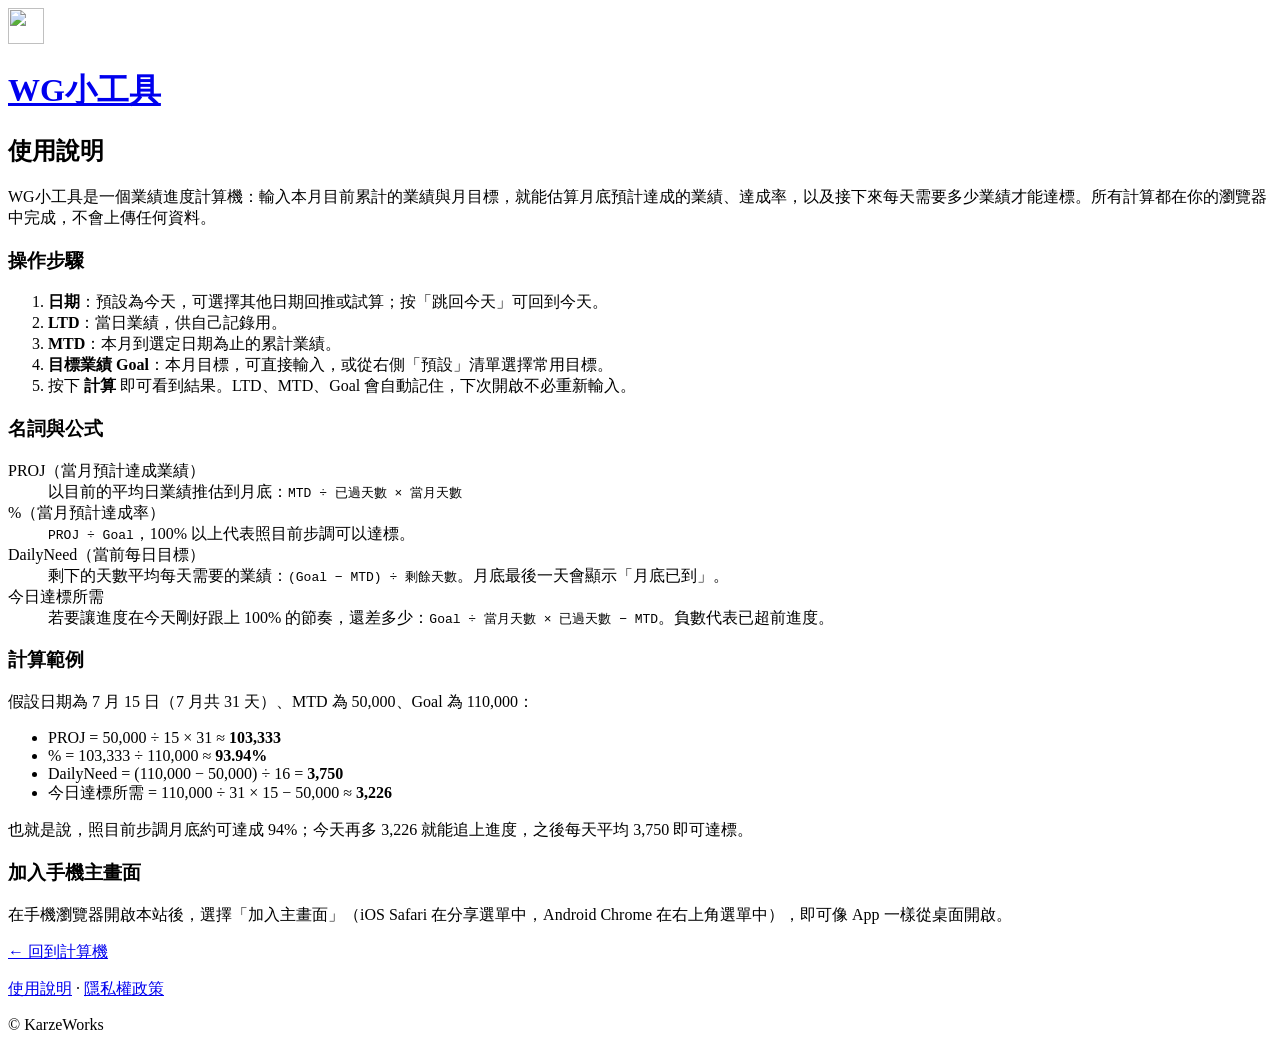
==== about.html @ 16598b03 "計算機改回 /wg-calculator/ 發布，根目錄檔案移至 karzeworks.github.io 根網域需保留給其他專案；ads.txt 與全站隱私權政策只能放在網域根目錄， 因此改由 ka" ====
<!doctype html>
<html lang="zh-Hant">
<head>
  <meta charset="utf-8">
  <meta name="viewport" content="width=device-width, initial-scale=1, viewport-fit=cover">
  <meta name="theme-color" content="#ef4135">
  <meta name="description" content="WG小工具使用說明：各欄位意義、PROJ、達成率、DailyNeed 與今日達標所需的計算公式與範例。">
  <title>使用說明 - WG小工具</title>
  <link rel="icon" type="image/png" sizes="32x32" href="icons/favicon-32.png">
  <link rel="apple-touch-icon" href="icons/apple-touch-icon.png">
  <link rel="stylesheet" href="style.css">
  <script async src="https://pagead2.googlesyndication.com/pagead/js/adsbygoogle.js?client=ca-pub-7288600499250923" crossorigin="anonymous"></script>
</head>
<body>
  <header class="top">
    <a href="./" class="home"><img src="icons/icon-192.png" alt="" class="logo" width="36" height="36"><h1>WG小工具</h1></a>
  </header>

  <main class="page">
    <article class="card prose">
      <h2>使用說明</h2>
      <p>WG小工具是一個業績進度計算機：輸入本月目前累計的業績與月目標，就能估算月底預計達成的業績、達成率，以及接下來每天需要多少業績才能達標。所有計算都在你的瀏覽器中完成，不會上傳任何資料。</p>

      <h3>操作步驟</h3>
      <ol>
        <li><strong>日期</strong>：預設為今天，可選擇其他日期回推或試算；按「跳回今天」可回到今天。</li>
        <li><strong>LTD</strong>：當日業績，供自己記錄用。</li>
        <li><strong>MTD</strong>：本月到選定日期為止的累計業績。</li>
        <li><strong>目標業績 Goal</strong>：本月目標，可直接輸入，或從右側「預設」清單選擇常用目標。</li>
        <li>按下 <strong>計算</strong> 即可看到結果。LTD、MTD、Goal 會自動記住，下次開啟不必重新輸入。</li>
      </ol>

      <h3>名詞與公式</h3>
      <dl class="formula">
        <dt>PROJ（當月預計達成業績）</dt>
        <dd>以目前的平均日業績推估到月底：<code>MTD ÷ 已過天數 × 當月天數</code></dd>
        <dt>%（當月預計達成率）</dt>
        <dd><code>PROJ ÷ Goal</code>，100% 以上代表照目前步調可以達標。</dd>
        <dt>DailyNeed（當前每日目標）</dt>
        <dd>剩下的天數平均每天需要的業績：<code>(Goal − MTD) ÷ 剩餘天數</code>。月底最後一天會顯示「月底已到」。</dd>
        <dt>今日達標所需</dt>
        <dd>若要讓進度在今天剛好跟上 100% 的節奏，還差多少：<code>Goal ÷ 當月天數 × 已過天數 − MTD</code>。負數代表已超前進度。</dd>
      </dl>

      <h3>計算範例</h3>
      <p>假設日期為 7 月 15 日（7 月共 31 天）、MTD 為 50,000、Goal 為 110,000：</p>
      <ul>
        <li>PROJ = 50,000 ÷ 15 × 31 ≈ <strong>103,333</strong></li>
        <li>% = 103,333 ÷ 110,000 ≈ <strong>93.94%</strong></li>
        <li>DailyNeed = (110,000 − 50,000) ÷ 16 = <strong>3,750</strong></li>
        <li>今日達標所需 = 110,000 ÷ 31 × 15 − 50,000 ≈ <strong>3,226</strong></li>
      </ul>
      <p>也就是說，照目前步調月底約可達成 94%；今天再多 3,226 就能追上進度，之後每天平均 3,750 即可達標。</p>

      <h3>加入手機主畫面</h3>
      <p>在手機瀏覽器開啟本站後，選擇「加入主畫面」（iOS Safari 在分享選單中，Android Chrome 在右上角選單中），即可像 App 一樣從桌面開啟。</p>

      <p><a href="./">← 回到計算機</a></p>
    </article>
  </main>

  <footer>
    <nav><a href="about.html">使用說明</a> · <a href="/privacy.html">隱私權政策</a></nav>
    <p>© KarzeWorks</p>
  </footer>
</body>
</html>
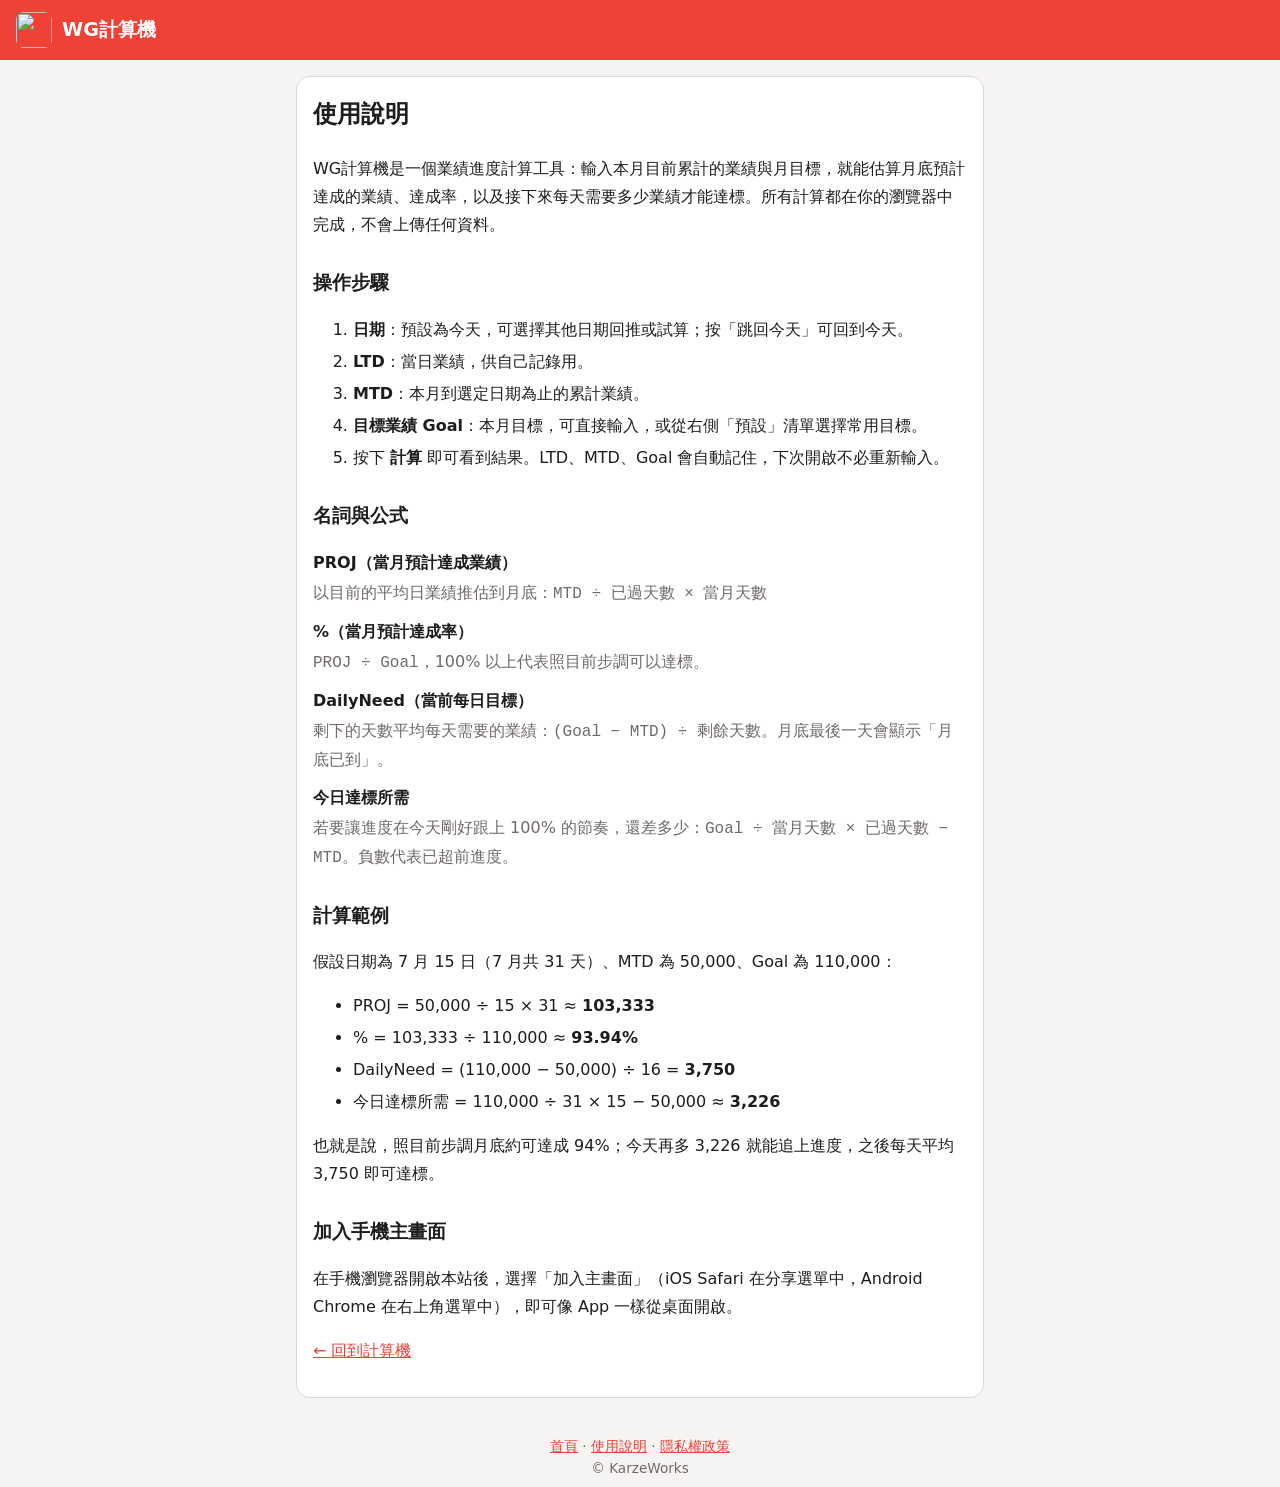
==== commit 842cb4ec: "改名為 WG計算機，新增清除按鈕、首頁連結，公式改用程式碼區塊 - 清除：日期回到今天、清空欄位與已保存的值、結果回到「未計算」 - 頁尾加「首頁」，不依賴瀏覽器上一頁 - 公式說明以程式碼區塊呈現運" ====
--- a/about.html
+++ b/about.html
@@ -4,8 +4,8 @@
   <meta charset="utf-8">
   <meta name="viewport" content="width=device-width, initial-scale=1, viewport-fit=cover">
   <meta name="theme-color" content="#ef4135">
-  <meta name="description" content="WG小工具使用說明：各欄位意義、PROJ、達成率、DailyNeed 與今日達標所需的計算公式與範例。">
-  <title>使用說明 - WG小工具</title>
+  <meta name="description" content="WG計算機使用說明：各欄位意義、PROJ、達成率、DailyNeed 與今日達標所需的計算公式與範例。">
+  <title>使用說明 - WG計算機</title>
   <link rel="icon" type="image/png" sizes="32x32" href="icons/favicon-32.png">
   <link rel="apple-touch-icon" href="icons/apple-touch-icon.png">
   <link rel="stylesheet" href="style.css">
@@ -13,13 +13,13 @@
 </head>
 <body>
   <header class="top">
-    <a href="./" class="home"><img src="icons/icon-192.png" alt="" class="logo" width="36" height="36"><h1>WG小工具</h1></a>
+    <a href="./" class="home"><img src="icons/icon-192.png" alt="" class="logo" width="36" height="36"><h1>WG計算機</h1></a>
   </header>
 
   <main class="page">
     <article class="card prose">
       <h2>使用說明</h2>
-      <p>WG小工具是一個業績進度計算機：輸入本月目前累計的業績與月目標，就能估算月底預計達成的業績、達成率，以及接下來每天需要多少業績才能達標。所有計算都在你的瀏覽器中完成，不會上傳任何資料。</p>
+      <p>WG計算機是一個業績進度計算工具：輸入本月目前累計的業績與月目標，就能估算月底預計達成的業績、達成率，以及接下來每天需要多少業績才能達標。所有計算都在你的瀏覽器中完成，不會上傳任何資料。</p>
 
       <h3>操作步驟</h3>
       <ol>
@@ -60,7 +60,7 @@
   </main>
 
   <footer>
-    <nav><a href="about.html">使用說明</a> · <a href="/privacy.html">隱私權政策</a></nav>
+    <nav><a href="/">首頁</a> · <a href="about.html">使用說明</a> · <a href="/privacy.html">隱私權政策</a></nav>
     <p>© KarzeWorks</p>
   </footer>
 </body>
--- a/style.css
+++ b/style.css
@@ -0,0 +1,209 @@
+:root {
+  --brand: #ef4135;
+  --brand-dark: #c9302c;
+  --bg: #f6f4f3;
+  --card: #ffffff;
+  --text: #1f1d1c;
+  --muted: #6f6a68;
+  --border: #ddd7d5;
+  --error: #b42318;
+  color-scheme: light dark;
+}
+
+@media (prefers-color-scheme: dark) {
+  :root {
+    --bg: #161414;
+    --card: #221f1f;
+    --text: #f3efee;
+    --muted: #a8a19f;
+    --border: #3a3534;
+    --error: #ff8a80;
+  }
+}
+
+* { box-sizing: border-box; }
+
+body {
+  margin: 0;
+  min-height: 100vh;
+  background: var(--bg);
+  color: var(--text);
+  font-family: system-ui, -apple-system, "Segoe UI", "Noto Sans TC", "Microsoft JhengHei", sans-serif;
+  font-size: 16px;
+  display: flex;
+  flex-direction: column;
+}
+
+.top {
+  display: flex;
+  align-items: center;
+  gap: 10px;
+  padding: 12px 16px;
+  padding-top: max(12px, env(safe-area-inset-top));
+  background: var(--brand);
+  color: #fff;
+}
+.top h1 { font-size: 1.2rem; margin: 0; flex: 1; }
+.logo { border-radius: 8px; }
+
+.menu-btn {
+  background: rgba(255, 255, 255, .18);
+  color: #fff;
+  border: 0;
+  border-radius: 8px;
+  padding: 8px 14px;
+  font: inherit;
+  cursor: pointer;
+}
+
+.layout {
+  flex: 1;
+  display: grid;
+  grid-template-columns: 1fr minmax(0, 480px) 1fr;
+}
+
+main {
+  width: 100%;
+  padding: 16px;
+}
+
+/* 廣告：只放在周邊空白處，不浮動、不遮擋內容 */
+.ad-rail {
+  display: flex;
+  justify-content: center;
+  padding-top: 16px;
+}
+.ad-rail .ad-slot { position: sticky; top: 16px; align-self: flex-start; }
+.ad-slot iframe { display: block; border: 0; }
+.ad-bottom { display: flex; justify-content: center; margin-top: 8px; }
+.ad-slot[hidden] { display: none; }
+
+.card {
+  background: var(--card);
+  border: 1px solid var(--border);
+  border-radius: 14px;
+  padding: 16px;
+  margin-bottom: 16px;
+}
+
+.field { display: block; margin-bottom: 14px; }
+.label { display: block; font-weight: 600; margin-bottom: 6px; }
+.label small { font-weight: 400; color: var(--muted); margin-left: 4px; }
+
+.row { display: flex; gap: 8px; }
+.row > input { flex: 1; min-width: 0; }
+
+input, select {
+  font: inherit;
+  font-size: 1.05rem;
+  color: var(--text);
+  background: var(--bg);
+  border: 1px solid var(--border);
+  border-radius: 10px;
+  padding: 10px 12px;
+  min-height: 46px;
+}
+input:focus, select:focus {
+  outline: 2px solid var(--brand);
+  outline-offset: 1px;
+}
+select { flex: 0 0 auto; }
+
+button { font: inherit; cursor: pointer; }
+
+.primary {
+  width: 100%;
+  background: var(--brand);
+  color: #fff;
+  border: 0;
+  border-radius: 10px;
+  padding: 12px;
+  font-size: 1.1rem;
+  font-weight: 600;
+}
+.primary:active { background: var(--brand-dark); }
+
+.ghost {
+  background: transparent;
+  color: var(--brand);
+  border: 1px solid var(--brand);
+  border-radius: 10px;
+  padding: 0 12px;
+  white-space: nowrap;
+}
+
+.error { color: var(--error); margin: 0 0 12px; }
+
+.form-actions { display: flex; gap: 8px; }
+.form-actions .ghost { flex: 0 0 30%; font-size: 1.05rem; font-weight: 600; }
+.form-actions .primary { flex: 1; }
+
+.results h2 { margin: 0 0 8px; font-size: 1.1rem; }
+.results dl { margin: 0; }
+.results dl > div {
+  display: flex;
+  justify-content: space-between;
+  align-items: baseline;
+  padding: 10px 0;
+  border-bottom: 1px solid var(--border);
+}
+.results dl > div:last-child { border-bottom: 0; }
+.results dt { color: var(--muted); }
+.results dd {
+  margin: 0;
+  font-size: 1.35rem;
+  font-weight: 700;
+  font-variant-numeric: tabular-nums;
+}
+
+footer {
+  text-align: center;
+  color: var(--muted);
+  font-size: .85rem;
+  padding: 8px 16px max(16px, env(safe-area-inset-bottom));
+}
+footer p { margin: 4px 0 0; }
+a { color: var(--brand); }
+
+.home {
+  display: flex;
+  align-items: center;
+  gap: 10px;
+  color: inherit;
+  text-decoration: none;
+}
+.home h1 { font-size: 1.2rem; margin: 0; }
+
+.page {
+  flex: 1;
+  max-width: 720px;
+  margin: 0 auto;
+}
+.prose { line-height: 1.75; }
+.prose h2 { margin-top: 0; }
+.prose h3 { margin: 1.5em 0 .4em; }
+.prose li { margin: .25em 0; }
+
+dialog {
+  width: min(440px, calc(100vw - 32px));
+  max-height: calc(100vh - 32px);
+  border: 0;
+  border-radius: 14px;
+  padding: 16px;
+  background: var(--card);
+  color: var(--text);
+}
+dialog::backdrop { background: rgba(0, 0, 0, .45); }
+dialog h2 { margin: 0 0 8px; }
+.formula dt { font-weight: 700; margin-top: 10px; }
+.formula dd { margin: 2px 0 0; color: var(--muted); }
+.formula pre {
+  margin: 6px 0 0;
+  padding: 8px 12px;
+  background: var(--bg);
+  border: 1px solid var(--border);
+  border-radius: 8px;
+  white-space: pre-wrap;
+}
+.formula pre code { color: var(--text); font-size: .95rem; font-family: ui-monospace, "Cascadia Mono", Consolas, "Noto Sans TC", monospace; }
+dialog form { margin-top: 16px; }
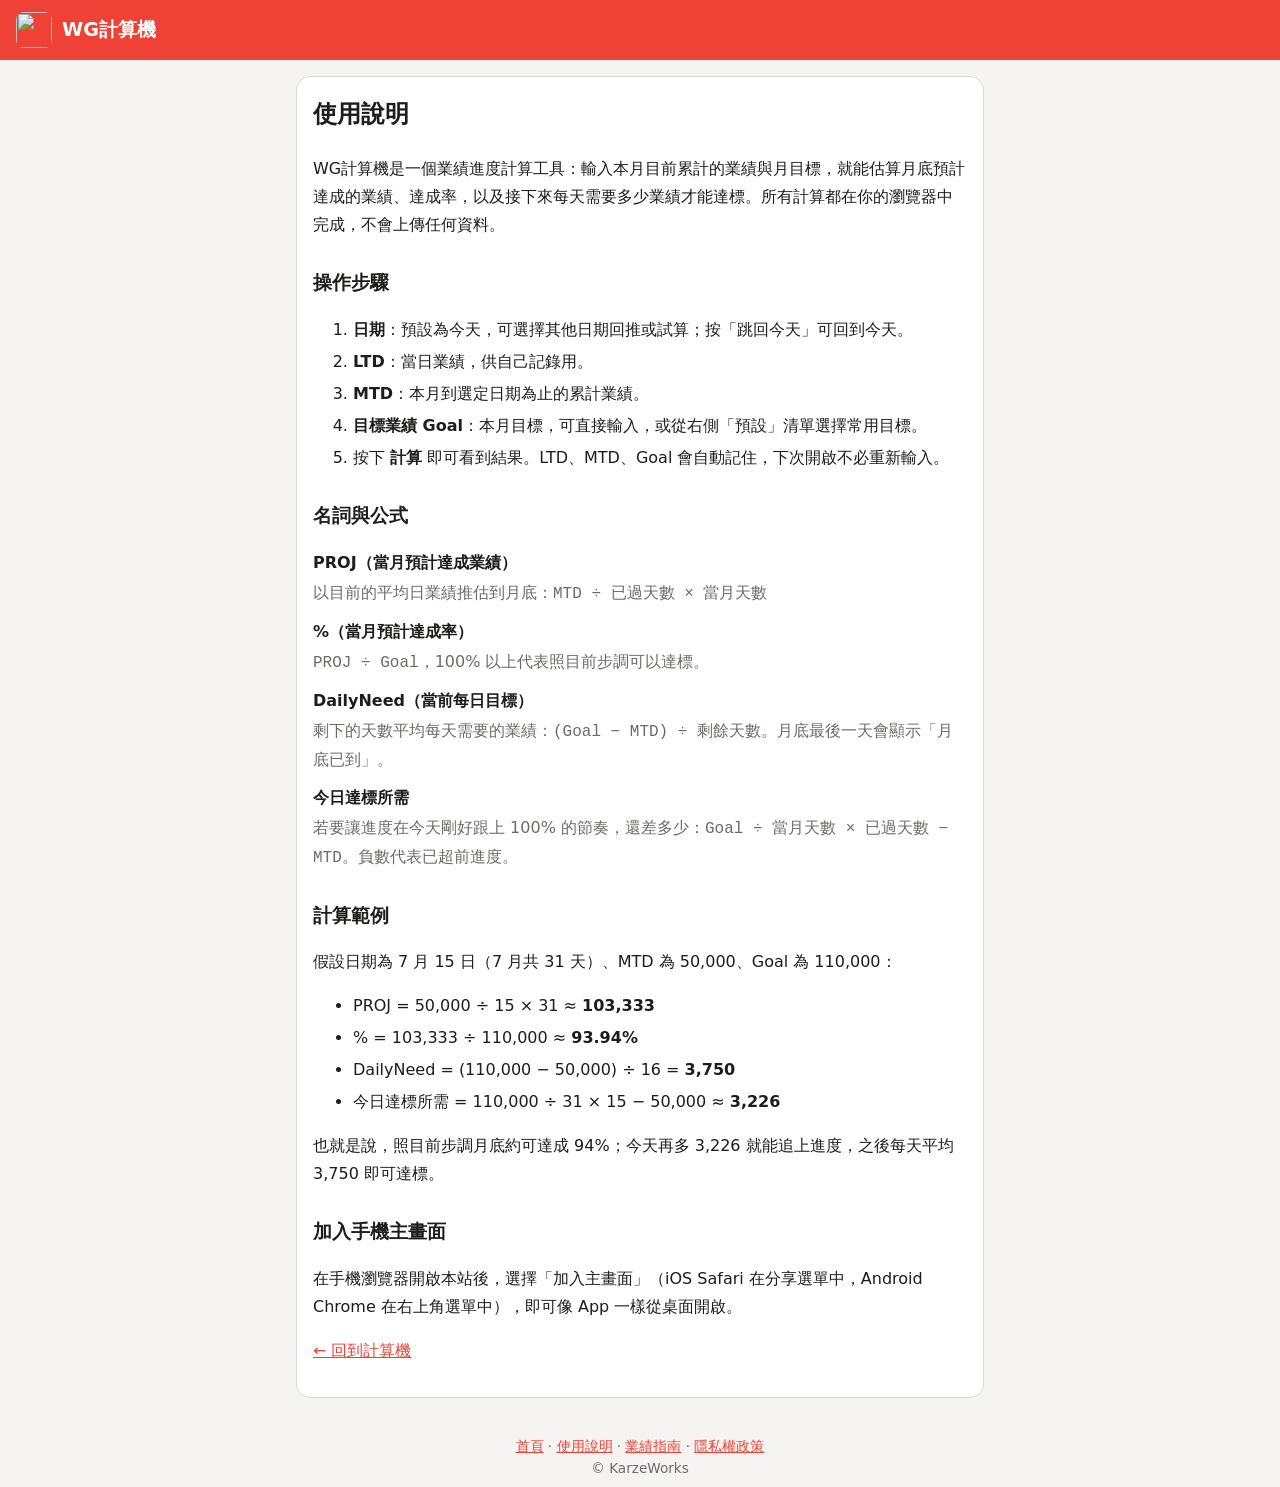
==== commit 4da16816: "新增業績指南與結果解讀，充實內容以符合 AdSense 政策 AdSense 審查以「內容價值不足」退件；補上計算結果解讀與三篇附算例的原創文章。  Co-Authored-By: Claude Op" ====
--- a/about.html
+++ b/about.html
@@ -1,6 +1,14 @@
 <!doctype html>
 <html lang="zh-Hant">
 <head>
+  <!-- Google tag (gtag.js) -->
+  <script async src="https://www.googletagmanager.com/gtag/js?id=G-D3XS6CVH6Z"></script>
+  <script>
+    window.dataLayer = window.dataLayer || [];
+    function gtag(){dataLayer.push(arguments);}
+    gtag('js', new Date());
+    gtag('config', 'G-D3XS6CVH6Z');
+  </script>
   <meta charset="utf-8">
   <meta name="viewport" content="width=device-width, initial-scale=1, viewport-fit=cover">
   <meta name="theme-color" content="#ef4135">
@@ -60,7 +68,7 @@
   </main>
 
   <footer>
-    <nav><a href="/">首頁</a> · <a href="about.html">使用說明</a> · <a href="/privacy.html">隱私權政策</a></nav>
+    <nav><a href="/">首頁</a> · <a href="about.html">使用說明</a> · <a href="guides.html">業績指南</a> · <a href="/privacy.html">隱私權政策</a></nav>
     <p>© KarzeWorks</p>
   </footer>
 </body>
--- a/style.css
+++ b/style.css
@@ -180,6 +180,13 @@
   margin: 0 auto;
 }
 .prose { line-height: 1.75; }
+.guide { margin-top: 16px; }
+.guide h2 { font-size: 1.1rem; }
+.article-list { padding-left: 1.2em; }
+.article-list li { margin: .6em 0; }
+.article-list p { margin: .2em 0 0; color: var(--muted); }
+.prose table { border-collapse: collapse; width: 100%; margin: .8em 0; font-size: .95rem; }
+.prose th, .prose td { border: 1px solid var(--border); padding: 6px 8px; text-align: left; }
 .prose h2 { margin-top: 0; }
 .prose h3 { margin: 1.5em 0 .4em; }
 .prose li { margin: .25em 0; }
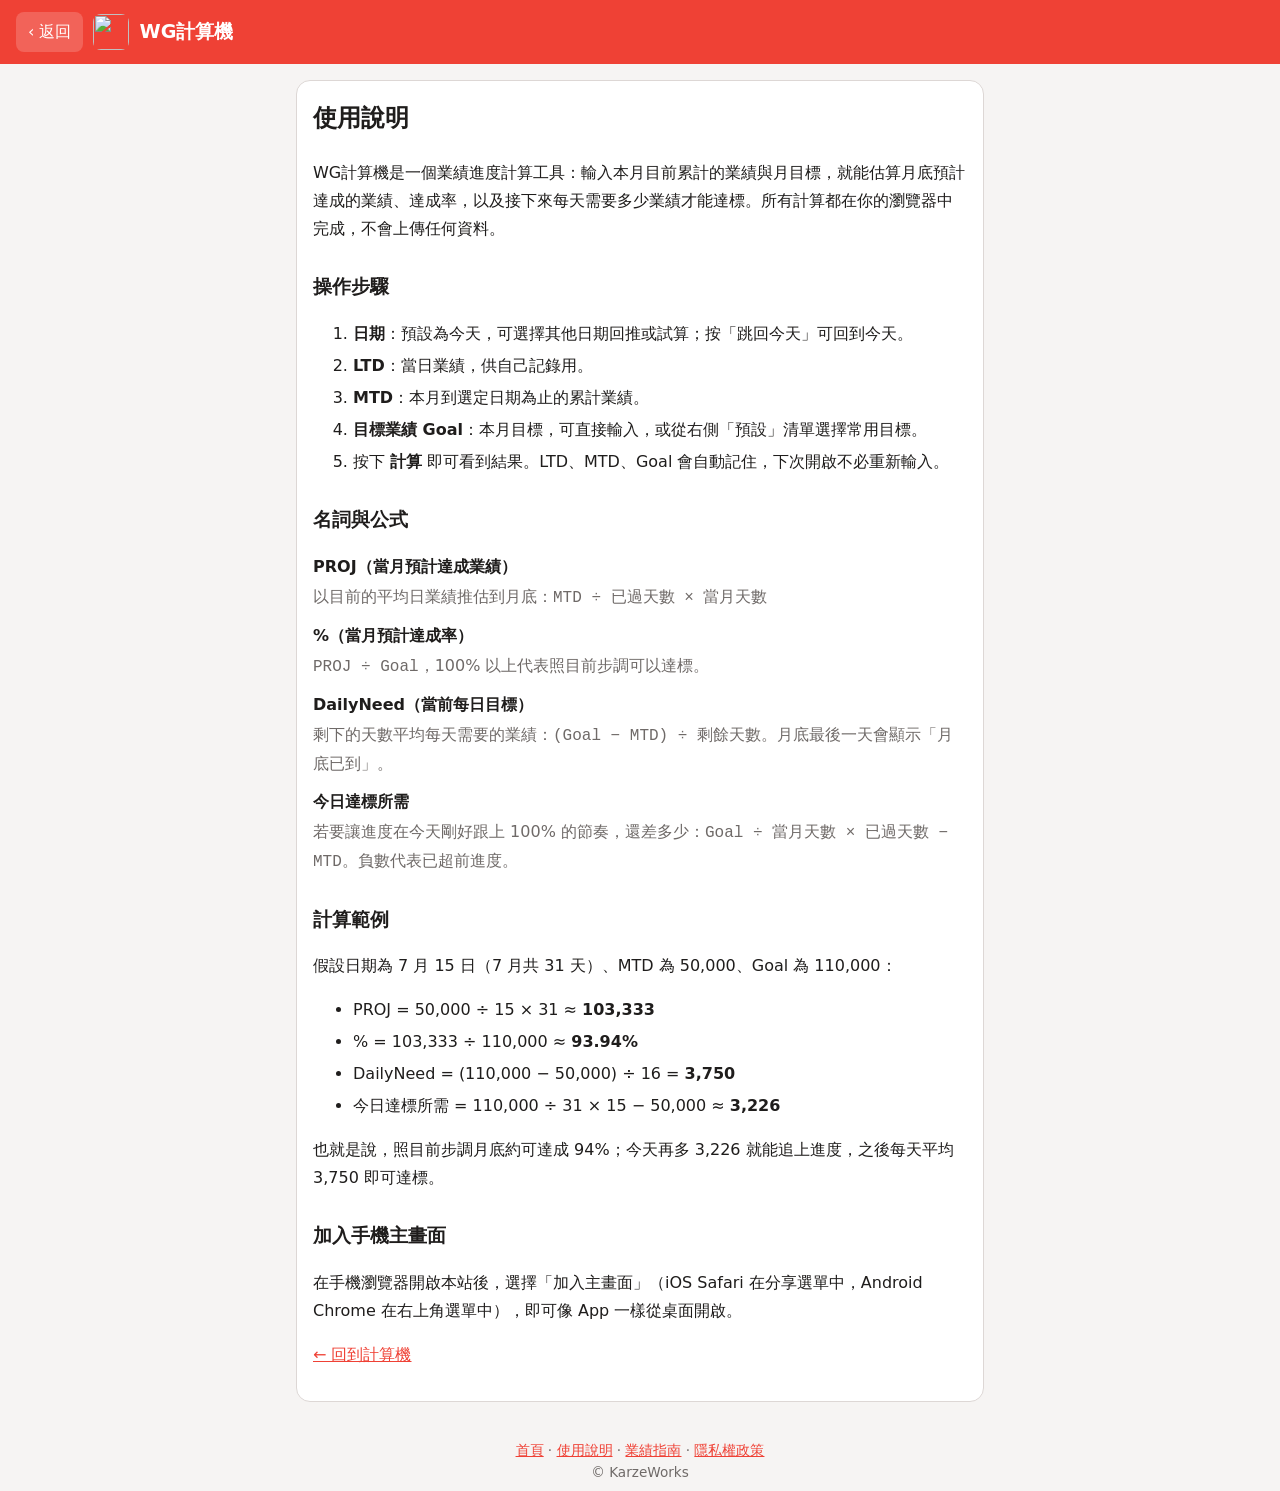
==== commit 9bcbb8a9: "子頁面加入返回鍵，文章內程式碼區塊在窄螢幕自動換行 返回鍵用固定連結而非瀏覽器上一頁，從主畫面捷徑或分享連結進入也能返回。  Co-Authored-By: Claude Opus 5.5 <nore" ====
--- a/about.html
+++ b/about.html
@@ -21,6 +21,7 @@
 </head>
 <body>
   <header class="top">
+    <a href="./" class="back-btn" aria-label="返回計算機">‹ 返回</a>
     <a href="./" class="home"><img src="icons/icon-192.png" alt="" class="logo" width="36" height="36"><h1>WG計算機</h1></a>
   </header>
 
--- a/style.css
+++ b/style.css
@@ -165,6 +165,19 @@
 footer p { margin: 4px 0 0; }
 a { color: var(--brand); }
 
+.back-btn {
+  display: inline-flex;
+  align-items: center;
+  min-height: 40px;
+  padding: 0 12px;
+  border-radius: 8px;
+  background: rgba(255, 255, 255, .18);
+  color: #fff;
+  text-decoration: none;
+  white-space: nowrap;
+}
+.back-btn:active { background: rgba(255, 255, 255, .3); }
+
 .home {
   display: flex;
   align-items: center;
@@ -185,6 +198,15 @@
 .article-list { padding-left: 1.2em; }
 .article-list li { margin: .6em 0; }
 .article-list p { margin: .2em 0 0; color: var(--muted); }
+.prose pre {
+  margin: .6em 0;
+  padding: 8px 12px;
+  background: var(--bg);
+  border: 1px solid var(--border);
+  border-radius: 8px;
+  white-space: pre-wrap;
+}
+.prose pre code { font-size: .95rem; font-family: ui-monospace, "Cascadia Mono", Consolas, "Noto Sans TC", monospace; }
 .prose table { border-collapse: collapse; width: 100%; margin: .8em 0; font-size: .95rem; }
 .prose th, .prose td { border: 1px solid var(--border); padding: 6px 8px; text-align: left; }
 .prose h2 { margin-top: 0; }
